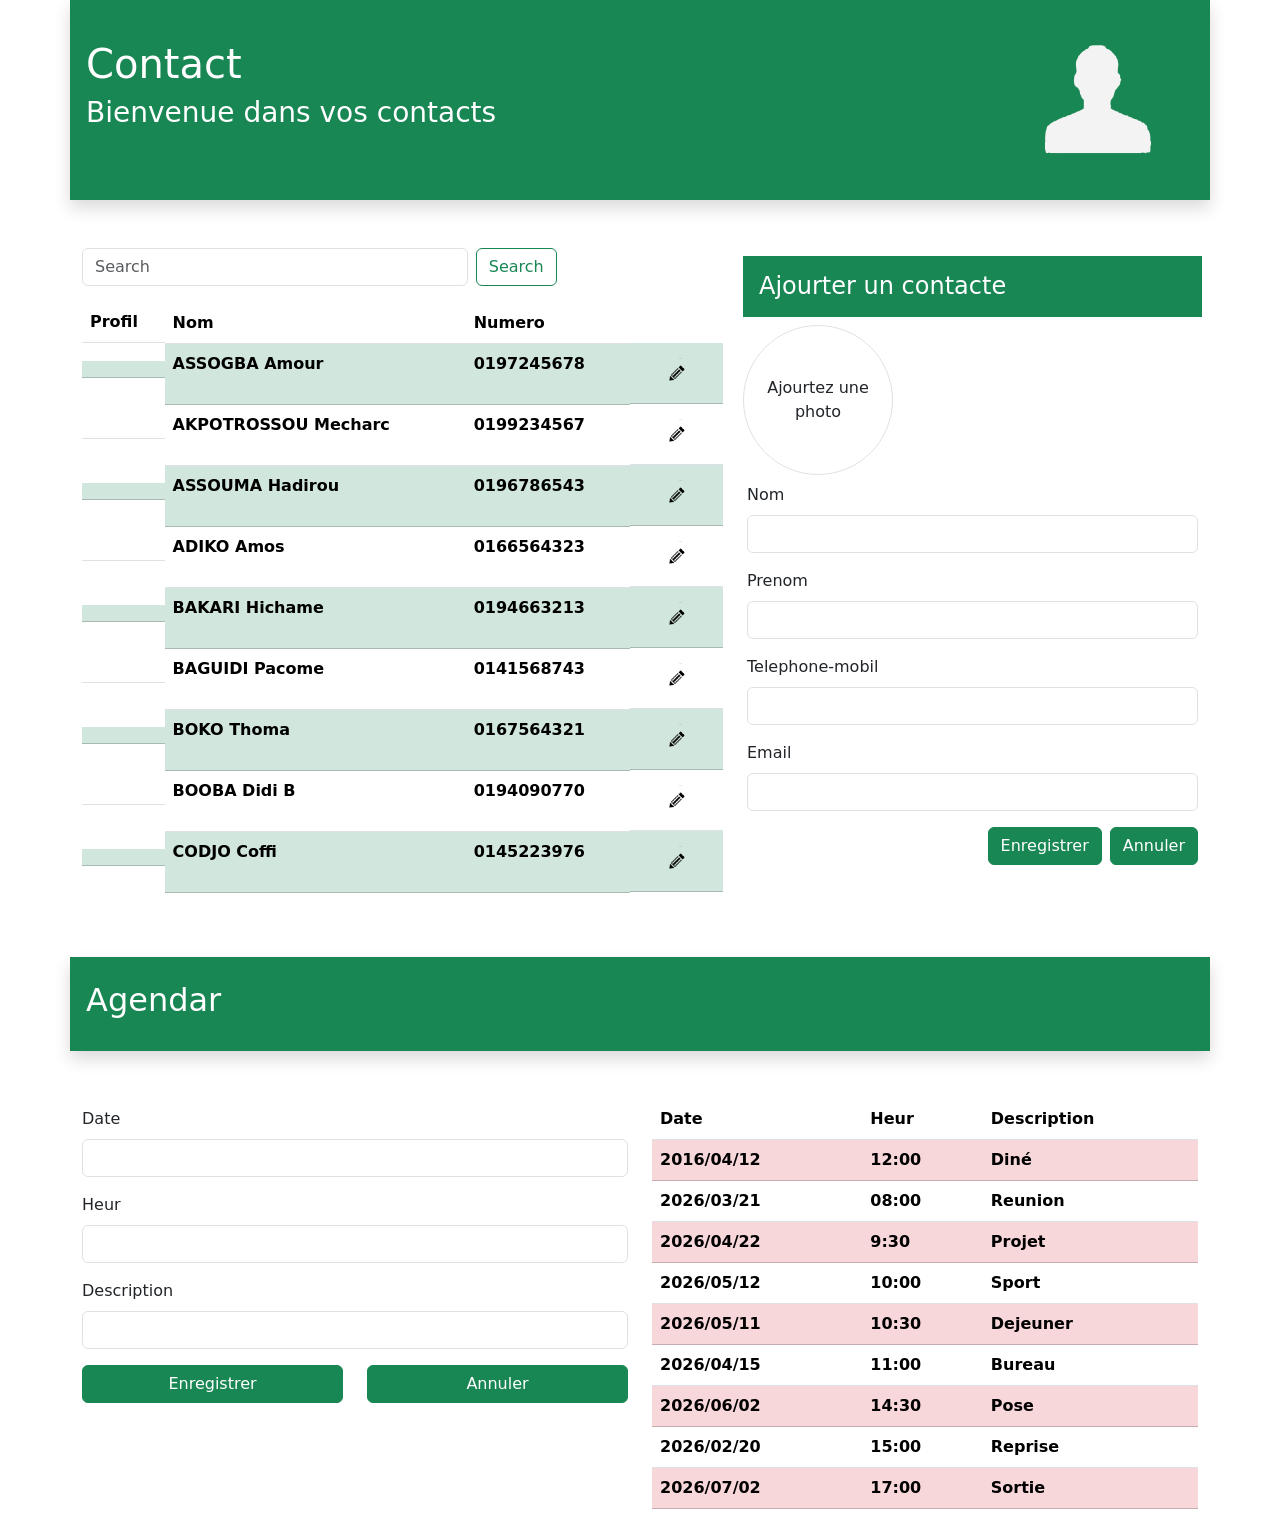
==== index.html @ 71c26f60 "mise à jour" ====
<!doctype html>
<html lang="fr">

<head>
    <meta charset="utf-8">
    <meta name="viewport" content="width=device-width, initial-scale=1">
    <title>Bootstrap demo</title>
    <link href="https://cdn.jsdelivr.net/npm/bootstrap@5.3.8/dist/css/bootstrap.min.css" rel="stylesheet" integrity="sha384-sRIl4kxILFvY47J16cr9ZwB07vP4J8+LH7qKQnuqkuIAvNWLzeN8tE5YBujZqJLB" crossorigin="anonymous">
</head>

<body>
    <div class="container mb-5">
        <div class="row shadow bg-success mb-5">
            <div class="col col-md-6 p-3 my-4 text-white">
                <h1>Contact</h1>
                <h3>Bienvenue dans vos contacts</h3>
            </div>
            <div class="col col-md-6 d-flex justify-content-end">
                <img src="im contact bl.png" class="" style="width: 200px; height: 200px;" alt="">
            </div>
        </div>
        <div class="row">
            <div class="col col-lg-7 col-md-12">
                <div class="row">
                    <div class="mb-3 w-75 col col-md-6 rech justify-content-end">
                        <form class="d-flex" role="search">
                            <input class="form-control me-2" type="search" placeholder="Search" aria-label="Search" />
                            <button class="btn btn-outline-success" type="submit">Search</button>
                        </form>
                    </div>
                    <div class="col d-flex justify-content-end ">
                        <button type="button" class="btn h-75 btn-outline-success d-block d-lg-none" data-bs-toggle="modal" data-bs-target="#exampleModal">Ajouter</button>
                    </div>
                </div>
                <div class="row">
                    <div class="col col-md-12">
                        <table class="table table-hover">
                            <thead>
                                <tr>
                                    <th class="d-none d-lg-block">Profil</th>
                                    <th>Nom</th>
                                    <th>Numero</th>
                                </tr>
                            </thead>
                            <tbody>
                                <tr class="table-success">
                                    <th class="d-none d-lg-block"></th>
                                    <th>ASSOGBA Amour</th>
                                    <th>0197245678</th>
                                    <th class="d-flex justify-content-center">
                                        <button id="exemple" class="btn" data-bs-toggle="modal" data-bs-target="#example">
                                            <img src="im note.png" style="width: 30px; height: 30px;" alt="">
                                        </button>
                                    </th>
                                </tr>
                                <tr>
                                    <th class="d-none d-lg-block"></th>
                                    <th>AKPOTROSSOU Mecharc</th>
                                    <th>0199234567</th>
                                    <th class="d-flex justify-content-center">
                                        <button class="btn">
                                            <img src="im note.png" style="width: 30px; height: 30px;" alt="">
                                        </button>
                                    </th>
                                </tr>
                                <tr class="table-success ">
                                    <th class="d-none d-lg-block "></th>
                                    <th>ASSOUMA Hadirou</th>
                                    <th>0196786543</th>
                                    <th class="d-flex justify-content-center ">
                                        <button class="btn">
                                            <img src="im note.png" style="width: 30px; height: 30px;" alt="">
                                        </button>
                                    </th>
                                </tr>
                                <tr>
                                    <th class="d-none d-lg-block "></th>
                                    <th>ADIKO Amos</th>
                                    <th>0166564323</th>
                                    <th class="d-flex justify-content-center ">
                                        <button class="btn">
                                            <img src="im note.png" style="width: 30px; height: 30px;" alt="">
                                        </button>
                                    </th>
                                </tr>
                                <tr class="table-success ">
                                    <th class="d-none d-lg-block "></th>
                                    <th>BAKARI Hichame</th>
                                    <th>0194663213</th>
                                    <th class="d-flex justify-content-center ">
                                        <button class="btn">
                                            <img src="im note.png" style="width: 30px; height: 30px;" alt="">
                                        </button>
                                    </th>
                                </tr>
                                <tr>
                                    <th class="d-none d-lg-block "></th>
                                    <th>BAGUIDI Pacome</th>
                                    <th>0141568743</th>
                                    <th class="d-flex justify-content-center ">
                                        <button class="btn">
                                            <img src="im note.png" style="width: 30px; height: 30px;" alt="">
                                        </button>
                                    </th>
                                </tr>
                                <tr class="table-success ">
                                    <th class="d-none d-lg-block "></th>
                                    <th>BOKO Thoma</th>
                                    <th>0167564321</th>
                                    <th class="d-flex justify-content-center ">
                                        <button class="btn">
                                            <img src="im note.png" style="width: 30px; height: 30px;" alt="">
                                        </button>
                                    </th>
                                </tr>
                                <tr>
                                    <th class="d-none d-lg-block "></th>
                                    <th>BOOBA Didi B</th>
                                    <th>0194090770</th>
                                    <th class="d-flex justify-content-center ">
                                        <button class="btn">
                                            <img src="im note.png" style="width: 30px; height: 30px;" alt="">
                                        </button>
                                    </th>
                                </tr>
                                <tr class="table-success ">
                                    <th class="d-none d-lg-block "></th>
                                    <th>CODJO Coffi</th>
                                    <th>0145223976</th>
                                    <th class="d-flex justify-content-center ">
                                        <button class="btn">
                                            <img src="im note.png" style="width: 30px; height: 30px;" alt="">
                                        </button>
                                    </th>
                                </tr>
                            </tbody>
                        </table>
                    </div>
                </div>
            </div>
            <div class="col d-none d-lg-block col-lg-5 col-md-12">
                <div class=" ">
                    <div class="row p-2 ">
                        <h4 class="text-white bg-success p-3">Ajourter un contacte</h4>
                        <div class="rounded-circle d-flex justify-content-center align-items-center border " style="width: 150px; height: 150px; ">
                            <span class="text-center ">Ajourtez une photo</span>
                        </div>
                    </div>
                    <div class="row ">
                        <form action=" ">
                            <div class="mb-3 ">
                                <label class="form-label " for="name ">Nom</label>
                                <input class="form-control " type="text " name="name " id="name " required>
                            </div>
                            <div class="mb-3 ">
                                <label class="form-label " for="prenom ">Prenom</label>
                                <input class="form-control " type="text " name="prenom " id="prenom " required>
                            </div>
                            <div class="mb-3 ">
                                <label class="form-label " for="telephone ">Telephone-mobil</label>
                                <input class="form-control " type="number " name="telephone " id="telephone " required>
                            </div>
                            <div class="mb-3 ">
                                <label class="form-label " for="email ">Email</label>
                                <input class="form-control " type="email " name="email " id="email " required>
                            </div>
                            <div class="d-flex justify-content-end">
                                <button type="submit " class="btn btn-success ">Enregistrer</button>
                                <button type="button " class="btn btn-success ms-2 " data-bs-dismiss="modal ">Annuler</button>
                            </div>
                        </form>
                    </div>
                </div>
            </div>
        </div>
    </div>

    <div class="container ">
        <div class="row shadow bg-success mb-5 ">
            <div class="col col-md-6 px-3 my-4 text-white ">
                <h2>Agendar</h2>
                <!-- <h4>Bienvenue dans votre Agendar</h4> -->
            </div>
            <div class="col col-md-6 "></div>
        </div>
        <div class="row ">
            <div class="col-12 col-lg-6 py-2 ">
                <form action=" ">
                    <div class="mb-3 ">
                        <label class="form-label " for="name ">Date</label>
                        <input class="form-control " type="date " name="name " id="name " required>
                    </div>
                    <div class="mb-3 ">
                        <label class="form-label " for="prenom ">Heur</label>
                        <input class="form-control " type="time " name="prenom " id="prenom " required>
                    </div>
                    <div class="mb-3 ">
                        <label class="form-label " for="prenom ">Description</label>
                        <input class="form-control " type="text " name="prenom " id="prenom " required>
                    </div>
                    <div class="row justify-content-evenly ">
                        <div class="col-md-6 mb-3 ">
                            <button class="w-100 btn btn-success " type="submit">Enregistrer</button>
                        </div>
                        <div class="col-md-6 ">
                            <button class="w-100 btn btn-success " type="button">Annuler</button>
                        </div>
                    </div>
                </form>
            </div>
            <div class="col-12 col-lg-6 ">
                <table class="table table-hover ">
                    <thead>
                        <tr>
                            <th class="text-xl ">Date</th>
                            <th>Heur</th>
                            <th>Description</th>
                        </tr>
                    </thead>
                    <tbody>
                        <tr class="table-danger ">
                            <th>2016/04/12 </th>
                            <th>12:00</th>
                            <th>Diné</th>
                        </tr>
                        <tr>
                            <th>2026/03/21</th>
                            <th>08:00</th>
                            <th>Reunion</th>
                        </tr>
                        <tr class="table-danger ">
                            <th>2026/04/22</th>
                            <th>9:30</th>
                            <th>Projet</th>
                        </tr>
                        <tr>
                            <th>2026/05/12</th>
                            <th>10:00</th>
                            <th>Sport</th>
                        </tr>
                        <tr class="table-danger ">
                            <th>2026/05/11</th>
                            <th>10:30</th>
                            <th>Dejeuner</th>
                        </tr>
                        <tr>
                            <th>2026/04/15</th>
                            <th>11:00</th>
                            <th>Bureau</th>
                        </tr>
                        <tr class="table-danger ">
                            <th>2026/06/02</th>
                            <th>14:30</th>
                            <th>Pose</th>
                        </tr>
                        <tr>
                            <th>2026/02/20</th>
                            <th>15:00</th>
                            <th>Reprise</th>
                        </tr>
                        <tr class="table-danger ">
                            <th>2026/07/02</th>
                            <th>17:00</th>
                            <th>Sortie</th>
                        </tr>
                    </tbody>
                </table>
            </div>
        </div>
    </div>
    <!-- ----modal nouveau--- -->
    <div class="modal fade" id="exampleModal" tabindex="-1" aria-labelledby="exampleModalLabel" aria-hidden="true">
        <div class="modal-dialog">
            <div class="modal-content">
                <div class="modal-header">
                    <h1 class="modal-title fs-5" id="exampleModalLabel">Nouveau Contact</h1>
                    <button type="button" class="btn-close" data-bs-dismiss="modal" aria-label="close"></button>
                </div>
                <div class="modal-body">
                    <div class="">
                        <div class="row p-2">
                            <div class="rounded-circle d-flex justify-content-center align-items-center border" style="width: 100px; height: 100px;">
                                <span class="text-center">Ajourtez une photo</span>
                            </div>
                        </div>
                        <div class="row">
                            <form action="">
                                <div class="mb-3">
                                    <label class="form-label" for="name">Nom</label>
                                    <input class="form-control" type="text" name="name" id="name" required>
                                </div>
                                <div class="mb-3">
                                    <label class="form-label" for="prenom">Prenom</label>
                                    <input class="form-control" type="text" name="prenom" id="prenom" required>
                                </div>
                                <div class="mb-3">
                                    <label class="form-label" for="telephone">Telephone-mobil</label>
                                    <input class="form-control" type="number" name="telephone" id="telephone" required>
                                </div>
                                <div class="mb-3">
                                    <label class="form-label" for="email">Email</label
                                    <input class="form-control" type="email" name="email" id="email" required>
                                </div>
                                <div class="d-flex justify-content-end ">
                                    <button type="submit" class="btn btn-success">Enregistrer</button>
                                    <button type="button" class="btn btn-success ms-2" data-bs-dismiss="modal">Annuler</button>
                                </div>
                            </form>
                        </div>
                    </div>
                </div>
            </div>
        </div>
    </div>
    <!-- ----modal modifie--- -->
    <div class="modal fade" id="example" tabindex="-1" aria-labelledby="exampleModalLabel" aria-hidden="true">
        <div class="modal-dialog">
            <div class="modal-content">
                <div class="modal-header">
                    <h1 class="modal-title fs-5" id="exampleLabel">Modifié le Contact</h1>
                    <button type="button" class="btn-close" data-bs-dismiss="modal" aria-label="Close"></button>
                </div>
                <div class="modal-body">
                    <div class=" ">
                        <div class="row p-2">
                            <div class="col-4 rounded-circle d-flex justify-content-center align-items-center border" style="width: 100px; height: 100px;">
                                <span class="text-center">Modifez la photo</span>
                            </div>
                            <div class="d-flex align-items-center col ms-5">
                                <h2 class="text-item-center ">ASSOGBA <br> Amour</h2>
                            </div>
                        </div>
                        <div class="row">
                            <form action="">
                                <div class="mb-3">
                                    <label class="form-label" for="name">Nom</label>
                                    <input class="form-control" type="text" name="name" id="name" value="ASSOGBA" required>
                                </div>
                                <div class="mb-3">
                                    <label class="form-label" for="prenom">Prenom</label>
                                    <input class="form-control" type="text" name="prenom" id="prenom" value="Amour" required>
                                </div>
                                <div class="mb-3">
                                    <label class="form-label" for="telephone">Telephone-mobil</label>
                                    <input class="form-control" type="number" name="telephone" id="telephone" value="0197245678" required>
                                </div>
                                <div class="mb-3">
                                    <label class="form-label" for="email">Email</label>
                                    <input class="form-control" type="email" name="email" id="email" value="amour@gmail.com" required>
                                </div>
                                <div class="d-flex justify-content-end">
                                    <button type="submit" class="btn btn-success">Enregistrer</button>
                                    <button type="button" class="btn btn-success ms-2" data-bs-dismiss="modal">Annuler</button>
                                </div>
                            </form>
                        </div>
                    </div>
                </div>
            </div>
        </div>
    </div>


    <script src="https://cdn.jsdelivr.net/npm/bootstrap@5.3.8/dist/js/bootstrap.bundle.min.js " integrity="sha384-FKyoEForCGlyvwx9Hj09JcYn3nv7wiPVlz7YYwJrWVcXK/BmnVDxM+D2scQbITxI " crossorigin="anonymous "></script>
</body>

</html>
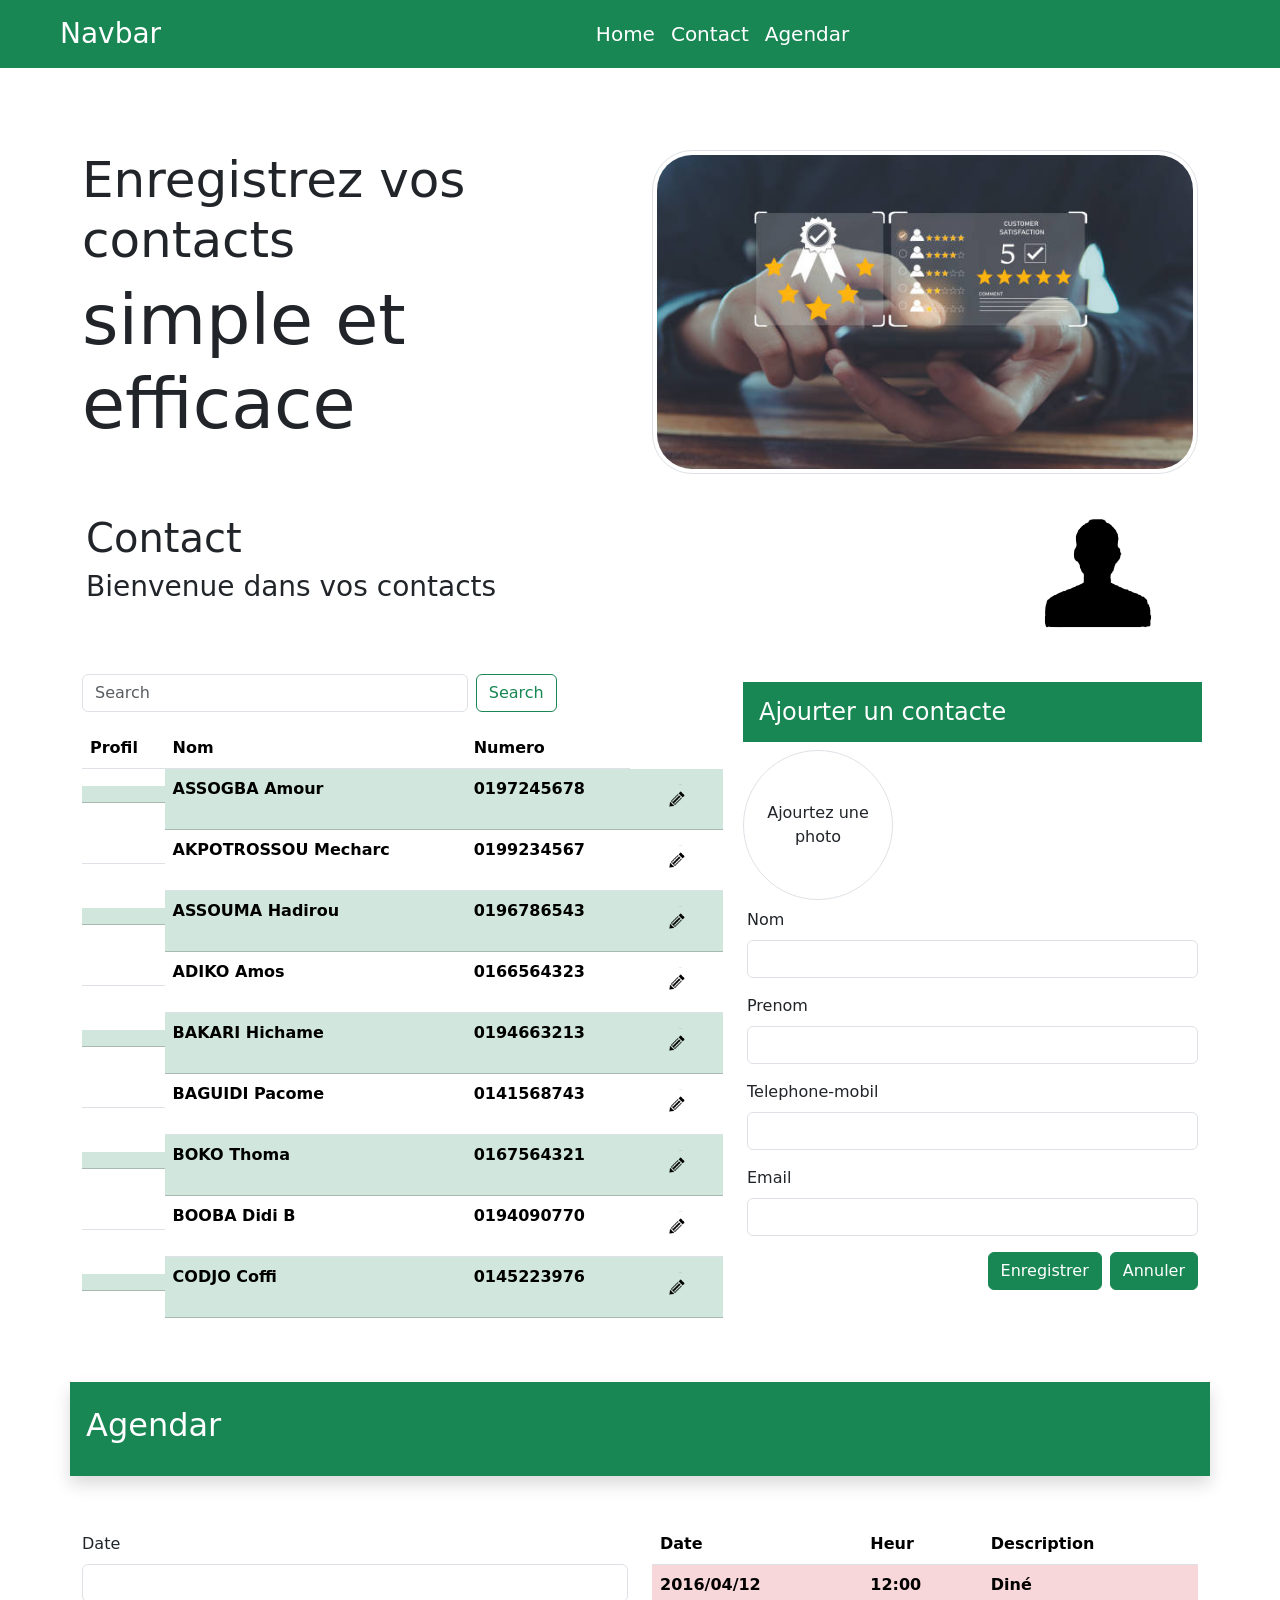
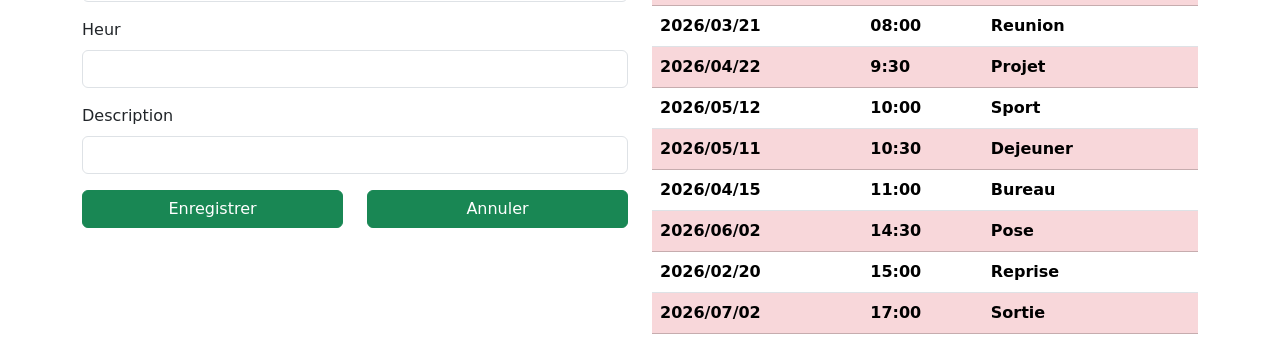
==== commit 42adbaa7: "mise à jour" ====
--- a/index.html
+++ b/index.html
@@ -8,15 +8,47 @@
     <link href="https://cdn.jsdelivr.net/npm/bootstrap@5.3.8/dist/css/bootstrap.min.css" rel="stylesheet" integrity="sha384-sRIl4kxILFvY47J16cr9ZwB07vP4J8+LH7qKQnuqkuIAvNWLzeN8tE5YBujZqJLB" crossorigin="anonymous">
 </head>
 
-<body>
-    <div class="container mb-5">
-        <div class="row shadow bg-success mb-5">
-            <div class="col col-md-6 p-3 my-4 text-white">
+<body class="" style="margin-top: 150px;">
+    <nav class="navbar navbar-dark navbar-expand-lg bg-success fixed-top">
+        <div class="container-fluid">
+            <a class="navbar-brand text-white fs-3 ms-5" href="#">Navbar</a>
+            <button class="navbar-toggler" type="button" data-bs-toggle="collapse" data-bs-target="#navbarNavDropdown" aria-controls="navbarNavDropdown" aria-expanded="false" aria-label="Toggle navigation">
+      <span class="navbar-toggler-icon"></span>
+    </button>
+            <div class="justify-content-center collapse navbar-collapse" id="navbarNavDropdown">
+                <ul class="navbar-nav">
+                    <li class="nav-item">
+                        <a class="nav-link text-white fs-5 link-danger" aria-current="page" href="index.html">Home</a>
+                    </li>
+                    <li class="nav-item">
+                        <a class="nav-link text-white fs-5 link-danger" href="index.html #cont">Contact</a>
+                    </li>
+                    <li class="nav-item">
+                        <a class="nav-link text-white fs-5 link-danger" href="index.html #agen">Agendar</a>
+                    </li>
+                </ul>
+            </div>
+        </div>
+    </nav>
+    <div class="container">
+        <div class="row">
+            <div class="col-12 col-lg-6  align-items-center mt-20">
+                <h2 class="" style="font-size: 50px;">Enregistrez vos contacts</h2>
+                <h1 style="font-size: 70px;">simple et efficace</h1>
+            </div>
+            <div class="col">
+                <img src="istockphoto-1436752756-612x612.jpg" class="img-fluid img-thumbnail" style="width: auto; height: auto; border-radius: 40px;" alt="">
+            </div>
+        </div>
+    </div>
+    <div class="container mb-5" id="cont">
+        <div class="row ">
+            <div class="col-12 col-md-8 p-3 my-4">
                 <h1>Contact</h1>
                 <h3>Bienvenue dans vos contacts</h3>
             </div>
-            <div class="col col-md-6 d-flex justify-content-end">
-                <img src="im contact bl.png" class="" style="width: 200px; height: 200px;" alt="">
+            <div class="col d-flex justify-content-end">
+                <img src="im contact.png" class="d-none d-lg-block d-md-block" style="width: 200px; height: 200px;" alt="">
             </div>
         </div>
         <div class="row">
@@ -139,34 +171,34 @@
                 </div>
             </div>
             <div class="col d-none d-lg-block col-lg-5 col-md-12">
-                <div class=" ">
-                    <div class="row p-2 ">
+                <div class="">
+                    <div class="row p-2">
                         <h4 class="text-white bg-success p-3">Ajourter un contacte</h4>
-                        <div class="rounded-circle d-flex justify-content-center align-items-center border " style="width: 150px; height: 150px; ">
+                        <div class="rounded-circle d-flex justify-content-center align-items-center border" style="width: 150px; height: 150px; ">
                             <span class="text-center ">Ajourtez une photo</span>
                         </div>
                     </div>
-                    <div class="row ">
-                        <form action=" ">
+                    <div class="row">
+                        <form action="">
+                            <div class="mb-3">
+                                <label class="form-label" for="name">Nom</label>
+                                <input class="form-control" type="text" name="name" id="name" required>
+                            </div>
                             <div class="mb-3 ">
-                                <label class="form-label " for="name ">Nom</label>
-                                <input class="form-control " type="text " name="name " id="name " required>
+                                <label class="form-label" for="prenom">Prenom</label>
+                                <input class="form-control" type="text" name="prenom" id="prenom" required>
+                            </div>
+                            <div class="mb-3">
+                                <label class="form-label" for="telephone">Telephone-mobil</label>
+                                <input class="form-control" type="number" name="telephone" id="telephone" required>
                             </div>
                             <div class="mb-3 ">
-                                <label class="form-label " for="prenom ">Prenom</label>
-                                <input class="form-control " type="text " name="prenom " id="prenom " required>
-                            </div>
-                            <div class="mb-3 ">
-                                <label class="form-label " for="telephone ">Telephone-mobil</label>
-                                <input class="form-control " type="number " name="telephone " id="telephone " required>
-                            </div>
-                            <div class="mb-3 ">
-                                <label class="form-label " for="email ">Email</label>
-                                <input class="form-control " type="email " name="email " id="email " required>
+                                <label class="form-label" for="email">Email</label>
+                                <input class="form-control" type="email" name="email" id="email" required>
                             </div>
                             <div class="d-flex justify-content-end">
-                                <button type="submit " class="btn btn-success ">Enregistrer</button>
-                                <button type="button " class="btn btn-success ms-2 " data-bs-dismiss="modal ">Annuler</button>
+                                <button type="submit" class="btn btn-success">Enregistrer</button>
+                                <button type="button" class="btn btn-success ms-2" data-bs-dismiss="modal">Annuler</button>
                             </div>
                         </form>
                     </div>
@@ -175,7 +207,7 @@
         </div>
     </div>
 
-    <div class="container ">
+    <div class="container" id="agen">
         <div class="row shadow bg-success mb-5 ">
             <div class="col col-md-6 px-3 my-4 text-white ">
                 <h2>Agendar</h2>
@@ -298,7 +330,7 @@
                                     <input class="form-control" type="number" name="telephone" id="telephone" required>
                                 </div>
                                 <div class="mb-3">
-                                    <label class="form-label" for="email">Email</label
+                                    <label class="form-label" for="email">Email</label>
                                     <input class="form-control" type="email" name="email" id="email" required>
                                 </div>
                                 <div class="d-flex justify-content-end ">
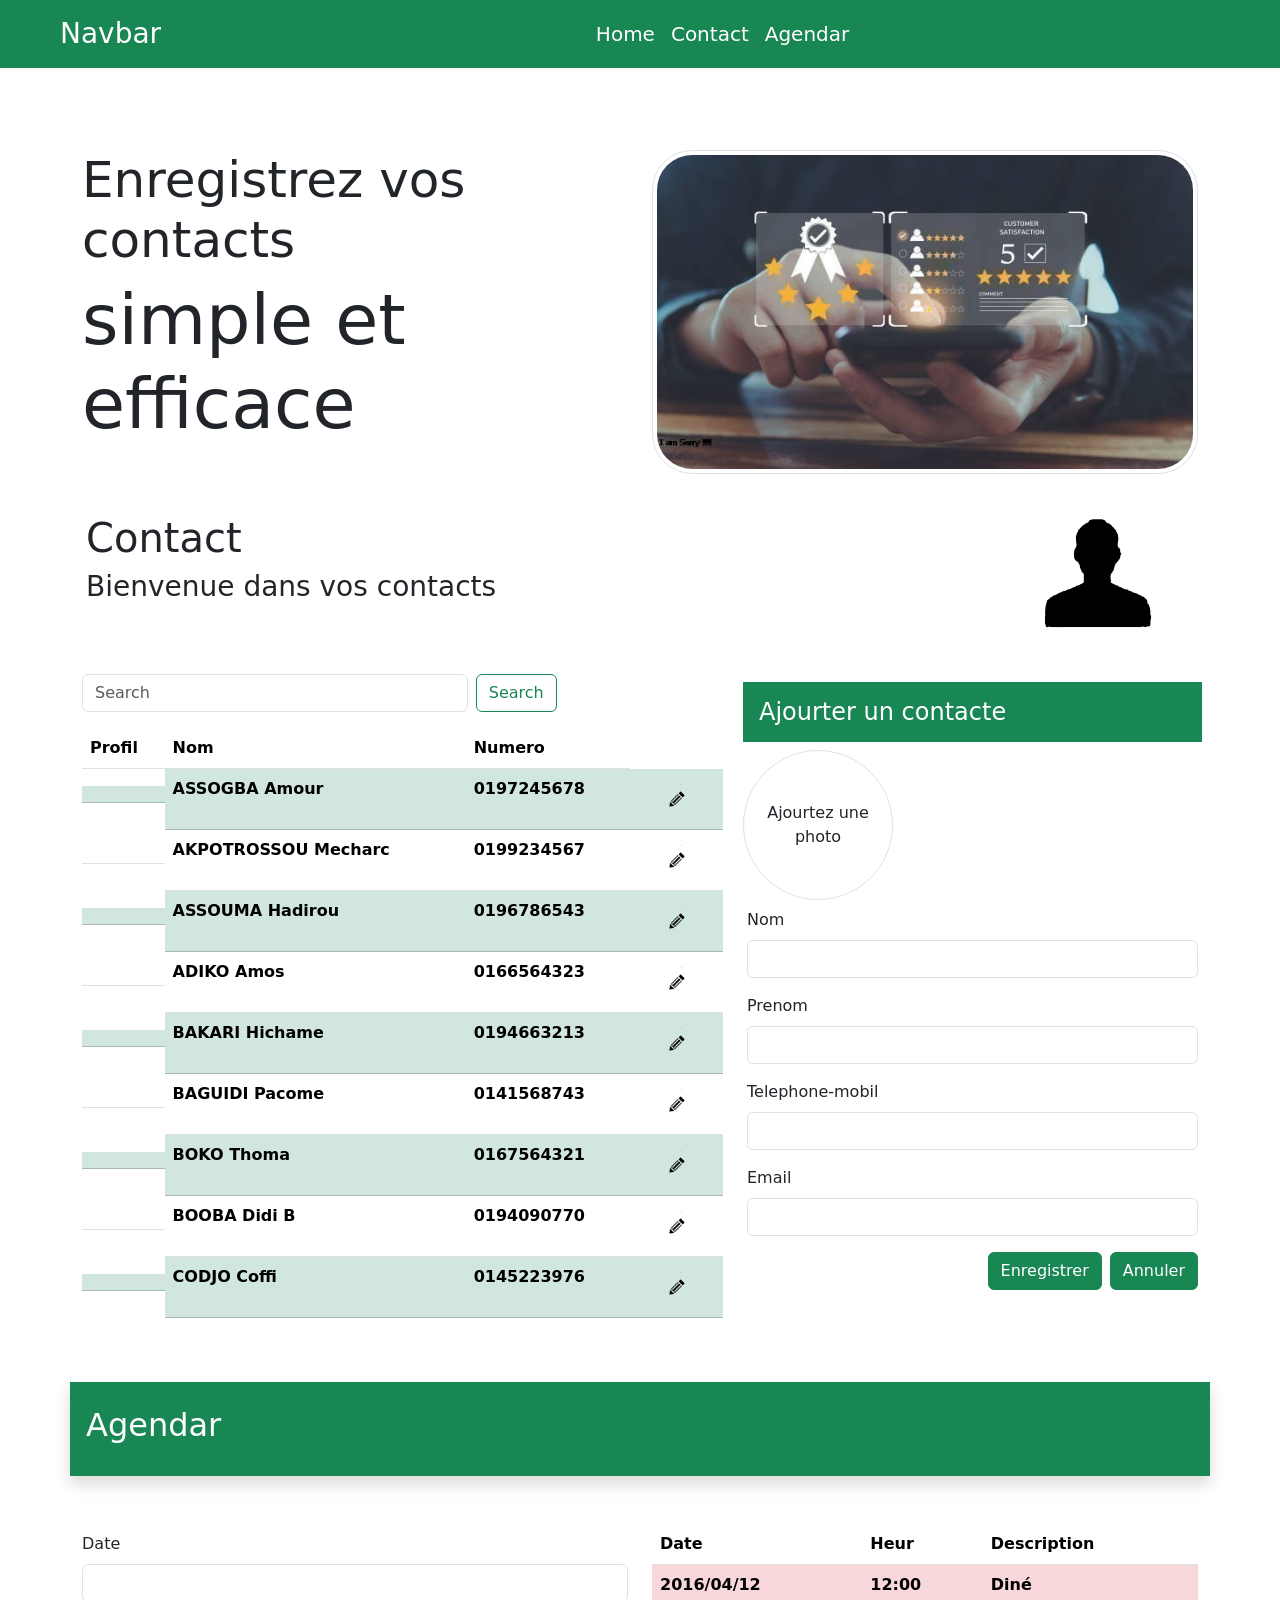
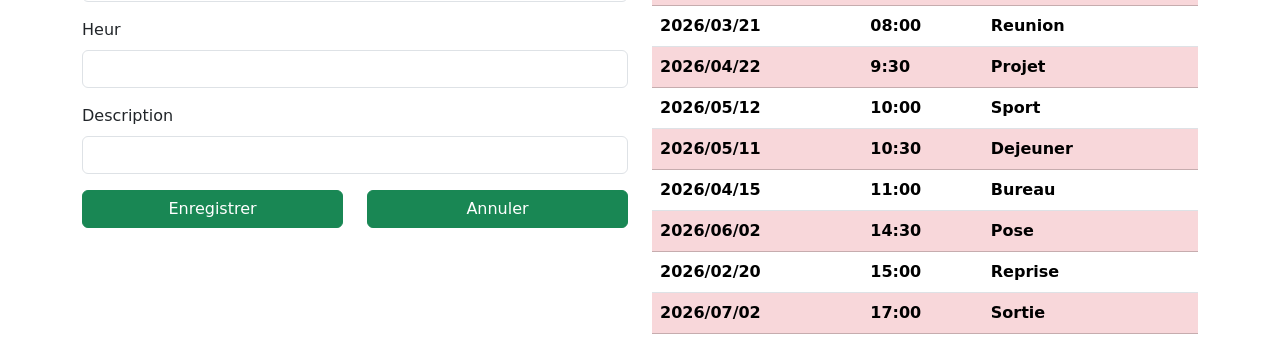
==== commit 10d4f560: "Mise à jour du projet" ====
--- a/index.html
+++ b/index.html
@@ -4,7 +4,7 @@
 <head>
     <meta charset="utf-8">
     <meta name="viewport" content="width=device-width, initial-scale=1">
-    <title>Bootstrap demo</title>
+    <title>Contact</title>
     <link href="https://cdn.jsdelivr.net/npm/bootstrap@5.3.8/dist/css/bootstrap.min.css" rel="stylesheet" integrity="sha384-sRIl4kxILFvY47J16cr9ZwB07vP4J8+LH7qKQnuqkuIAvNWLzeN8tE5YBujZqJLB" crossorigin="anonymous">
 </head>
 
@@ -21,10 +21,10 @@
                         <a class="nav-link text-white fs-5 link-danger" aria-current="page" href="index.html">Home</a>
                     </li>
                     <li class="nav-item">
-                        <a class="nav-link text-white fs-5 link-danger" href="index.html #cont">Contact</a>
+                        <a class="nav-link text-white fs-5 link-danger" href="index.html#cont">Contact</a>
                     </li>
                     <li class="nav-item">
-                        <a class="nav-link text-white fs-5 link-danger" href="index.html #agen">Agendar</a>
+                        <a class="nav-link text-white fs-5 link-danger" href="index.html#agen">Agendar</a>
                     </li>
                 </ul>
             </div>
@@ -393,7 +393,7 @@
     </div>
 
 
-    <script src="https://cdn.jsdelivr.net/npm/bootstrap@5.3.8/dist/js/bootstrap.bundle.min.js " integrity="sha384-FKyoEForCGlyvwx9Hj09JcYn3nv7wiPVlz7YYwJrWVcXK/BmnVDxM+D2scQbITxI " crossorigin="anonymous "></script>
+    <script src="https://cdn.jsdelivr.net/npm/bootstrap@5.3.8/dist/js/bootstrap.bundle.min.js" integrity="sha384-FKyoEForCGlyvwx9Hj09JcYn3nv7wiPVlz7YYwJrWVcXK/BmnVDxM+D2scQbITxI" crossorigin="anonymous"></script>
 </body>
 
 </html>
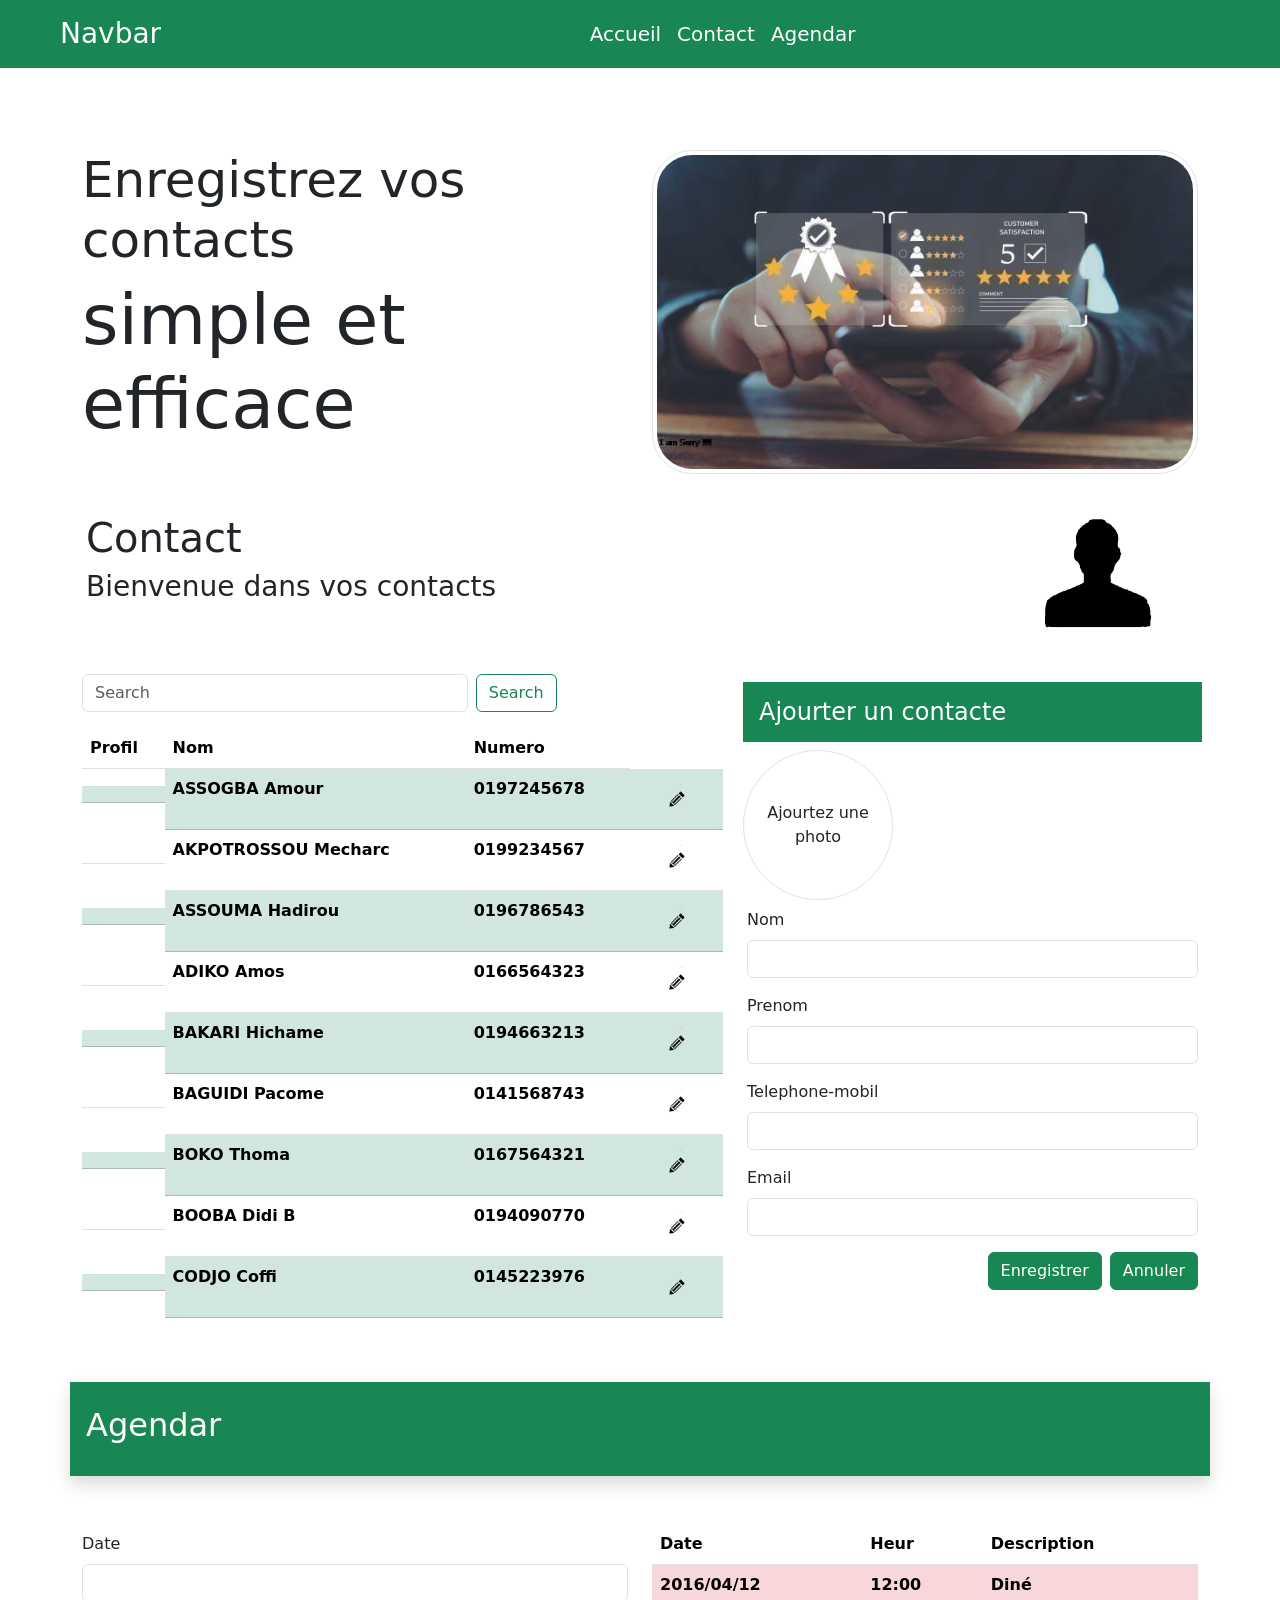
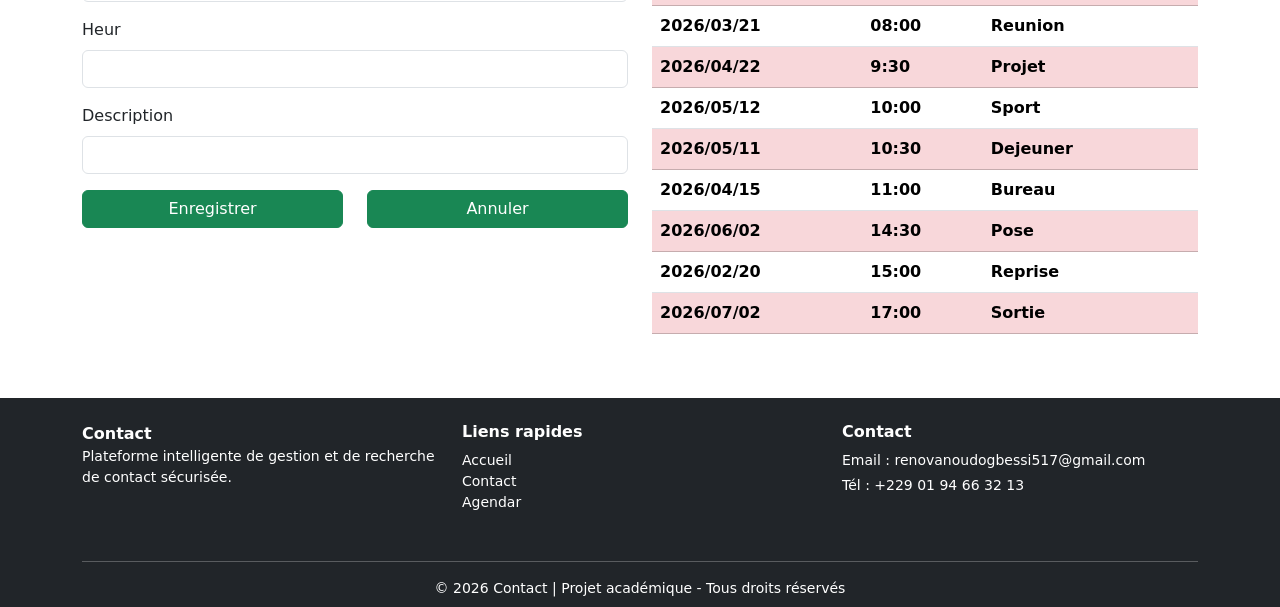
==== commit 47814921: "Mise à jour du projet" ====
--- a/index.html
+++ b/index.html
@@ -18,7 +18,7 @@
             <div class="justify-content-center collapse navbar-collapse" id="navbarNavDropdown">
                 <ul class="navbar-nav">
                     <li class="nav-item">
-                        <a class="nav-link text-white fs-5 link-danger" aria-current="page" href="index.html">Home</a>
+                        <a class="nav-link text-white fs-5 link-danger" aria-current="page" href="index.html">Accueil</a>
                     </li>
                     <li class="nav-item">
                         <a class="nav-link text-white fs-5 link-danger" href="index.html#cont">Contact</a>
@@ -393,6 +393,45 @@
     </div>
 
 
+    <footer class="bg-dark text-white mt-5 pt-4 pb-2">
+        <div class="container">
+            <div class="row">
+
+                <!-- Logo / Projet -->
+                <div class="col-md-4 mb-3">
+                    <a href="index.html" class="fw-bold text-white text-decoration-none">Contact</a>
+                    <p class="small">
+                        Plateforme intelligente de gestion et de recherche de contact sécurisée.
+                    </p>
+                </div>
+
+                <!-- Liens rapides -->
+                <div class="col-md-4 mb-3">
+                    <h6 class="fw-bold">Liens rapides</h6>
+                    <ul class="list-unstyled small">
+                        <li><a href="index.html" class="text-white text-decoration-none">Accueil</a></li>
+                        <li><a href="index.html" class="text-white text-decoration-none">Contact</a></li>
+                        <li><a href="#" class="text-white text-decoration-none">Agendar</a></li>
+                    </ul>
+                </div>
+
+                <!-- Contact -->
+                <div class="col-md-4 mb-3">
+                    <h6 class="fw-bold">Contact</h6>
+                    <p class="small mb-1">Email : renovanoudogbessi517@gmail.com</p>
+                    <p class="small">Tél : +229 01 94 66 32 13</p>
+                </div>
+
+            </div>
+
+            <hr class="bg-light">
+
+            <div class="text-center small">
+                © 2026 Contact | Projet académique - Tous droits réservés
+            </div>
+        </div>
+    </footer>
+
     <script src="https://cdn.jsdelivr.net/npm/bootstrap@5.3.8/dist/js/bootstrap.bundle.min.js" integrity="sha384-FKyoEForCGlyvwx9Hj09JcYn3nv7wiPVlz7YYwJrWVcXK/BmnVDxM+D2scQbITxI" crossorigin="anonymous"></script>
 </body>
 
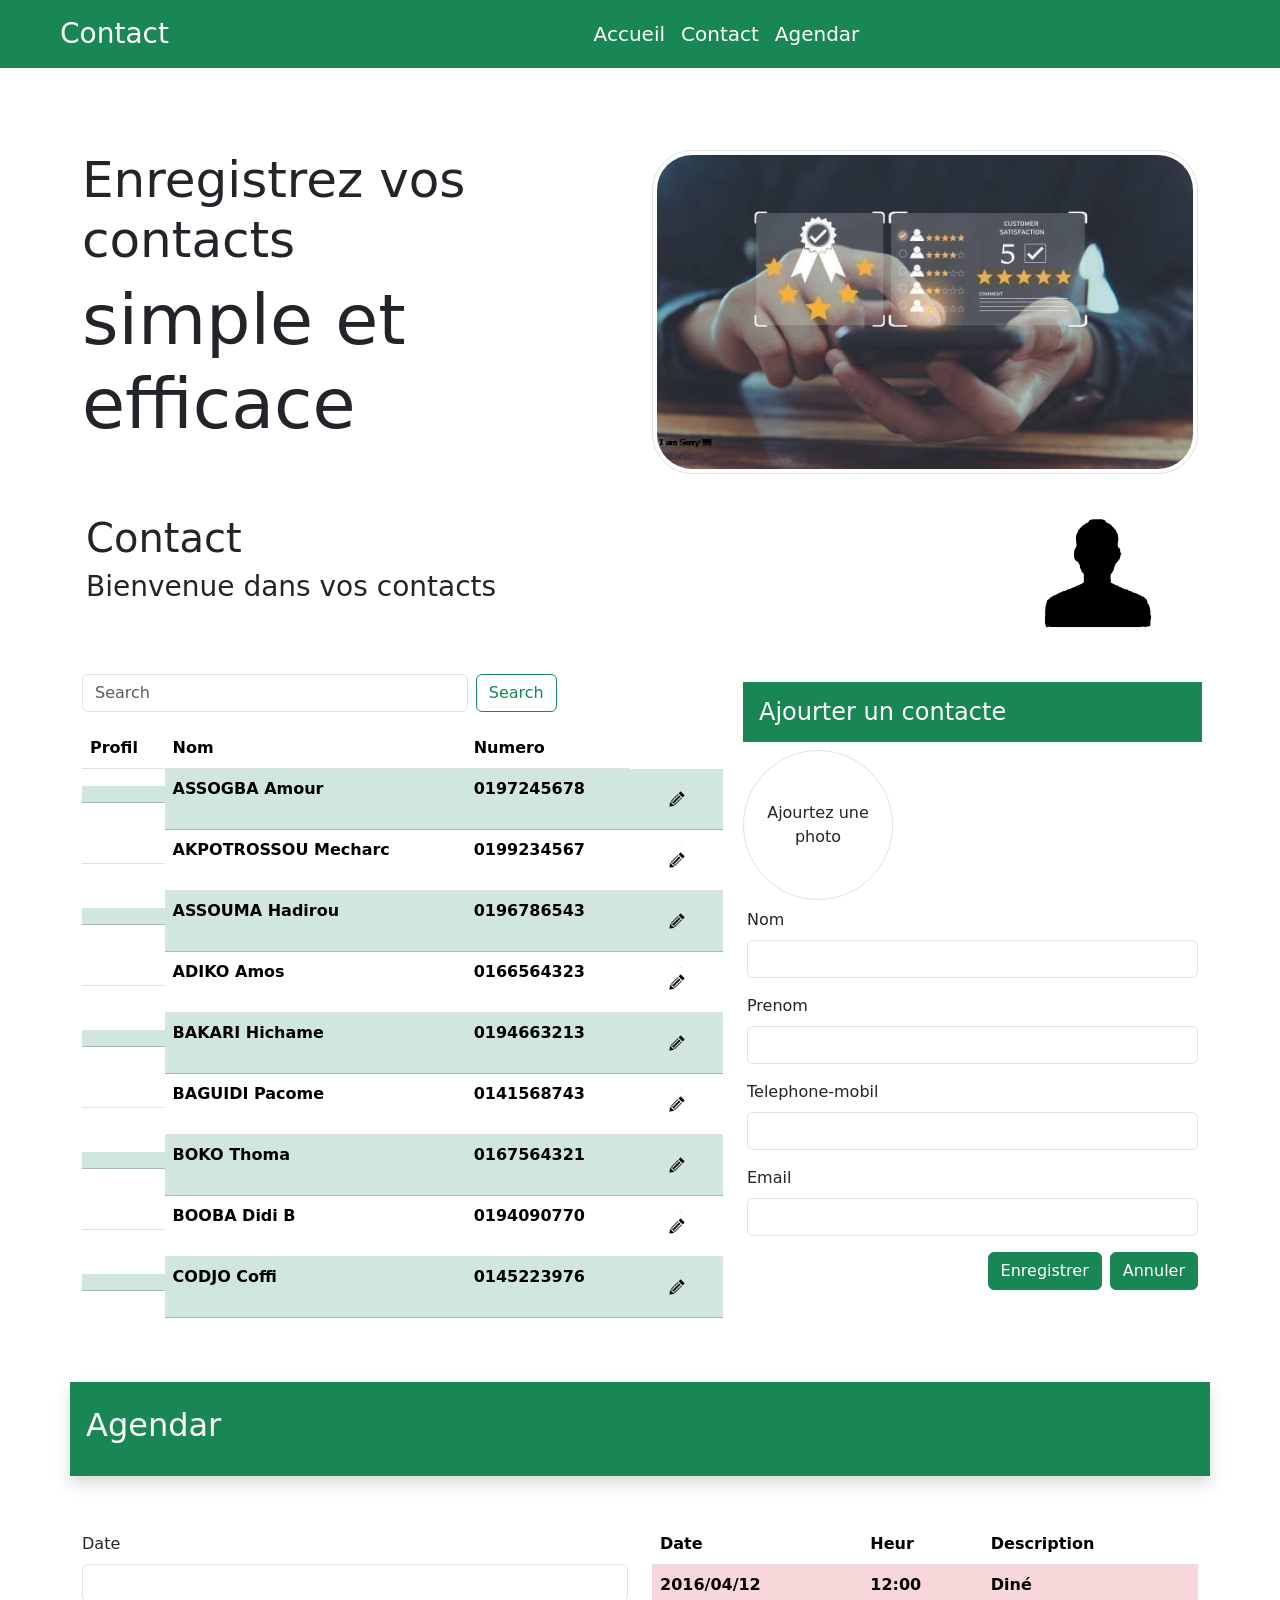
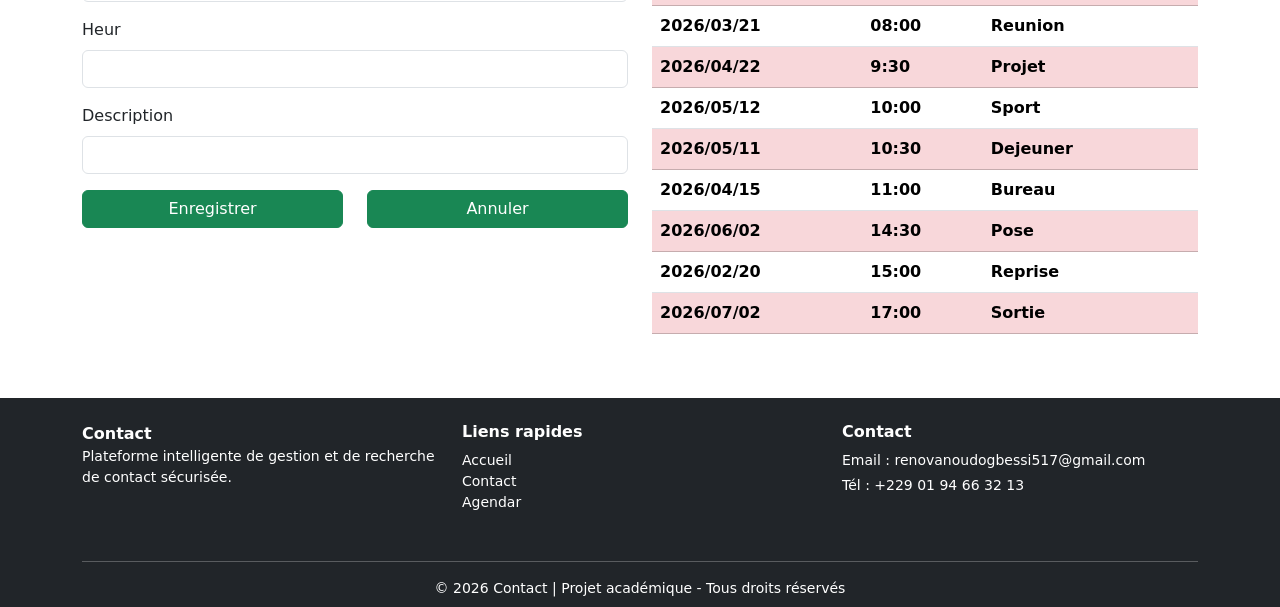
==== commit 737b5b98: "Mise à jour du projet" ====
--- a/index.html
+++ b/index.html
@@ -11,7 +11,7 @@
 <body class="" style="margin-top: 150px;">
     <nav class="navbar navbar-dark navbar-expand-lg bg-success fixed-top">
         <div class="container-fluid">
-            <a class="navbar-brand text-white fs-3 ms-5" href="#">Navbar</a>
+            <a class="navbar-brand text-white fs-3 ms-5" href="#">Contact</a>
             <button class="navbar-toggler" type="button" data-bs-toggle="collapse" data-bs-target="#navbarNavDropdown" aria-controls="navbarNavDropdown" aria-expanded="false" aria-label="Toggle navigation">
       <span class="navbar-toggler-icon"></span>
     </button>
